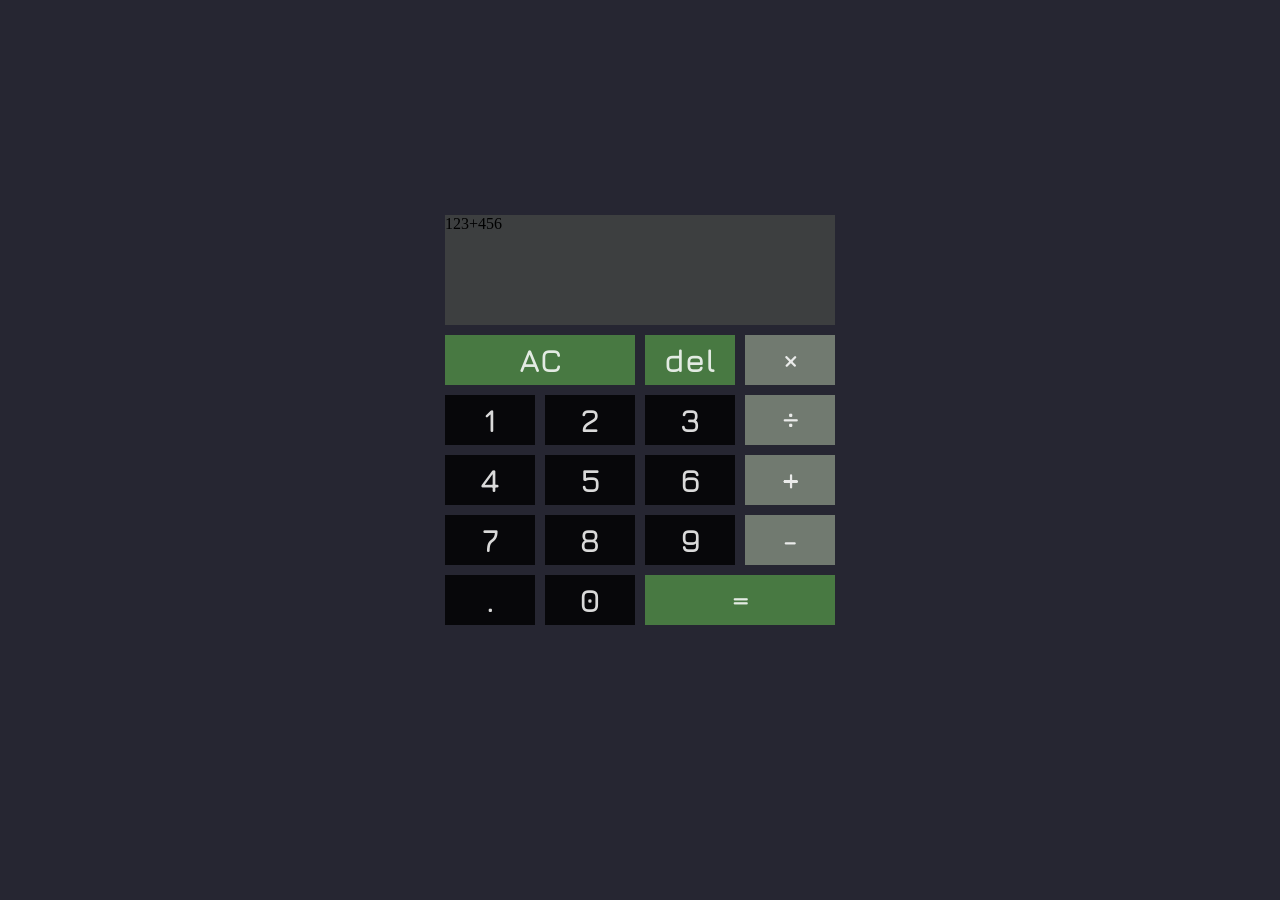
==== src/index.html @ 1b357ab7 "setup calculator view" ====
<!DOCTYPE html>
<html lang="en">
<head>
  <meta charset="UTF-8">
  <meta name="viewport" content="width=device-width, initial-scale=1.0">
  <title>TypeScript Calculator</title>
  <link href="./styles.css" rel="stylesheet">
  <script src="script.js" defer></script>
  <link rel="preconnect" href="https://fonts.googleapis.com">
  <link rel="preconnect" href="https://fonts.gstatic.com" crossorigin>
  <link href="https://fonts.googleapis.com/css2?family=Jura:wght@300..700&display=swap" rel="stylesheet">
</head>
<body>
  <div class="calculator-grid">
    <div class="output">123+456</div>
    <button class="all-clear span-two special">AC</button>
    <button class="delete special">del</button>
    <button class="operator">×</button>
    <button class="number">1</button>
    <button class="number">2</button>
    <button class="number">3</button>
    <button class="operator">÷</button>
    <button class="number">4</button>
    <button class="number">5</button>
    <button class="number">6</button>
    <button class="operator">+</button>
    <button class="number">7</button>
    <button class="number">8</button>
    <button class="number">9</button>
    <button class="operator">-</button>
    <button class="number">.</button>
    <button class="number">0</button>
    <button class="equals span-two special">=</button>
  </div>
</body>
</html>
---- src/styles.css ----
body {
  background-color: rgba(0, 0, 15, .85);
  padding: 0;
  margin: 0;
}

.calculator-grid {
  display: grid;
  justify-content: center;
  align-content: center;
  grid-template-columns: repeat(4, 100px);
  grid-template-rows: minmax(120px, auto) repeat(6, 60px);
  min-height: 100vh;
}

.output {
  grid-column: 1/-1;
  background-color: rgba(88, 92, 79, 0.467);
  margin: 5px;
}

.calculator-grid > button {
  cursor: pointer;
  font-size: 2rem;
  background-color: rgba(0, 0, 0, 0.809);
  color: rgb(255, 255, 255, .85);
  outline: none;
  border: none;
  margin: 5px;
  font-family: 'Jura', sans-serif ;
  font-weight: 700;
}

.calculator-grid > button:hover {
  background-color: rgb(154, 154, 154);
}

.span-two {
  grid-column: span 2;
}

.calculator-grid > .operator {
  background-color: rgb(113, 122, 112);
}

.calculator-grid > .special {
  background-color: rgb(72, 121, 66);
}
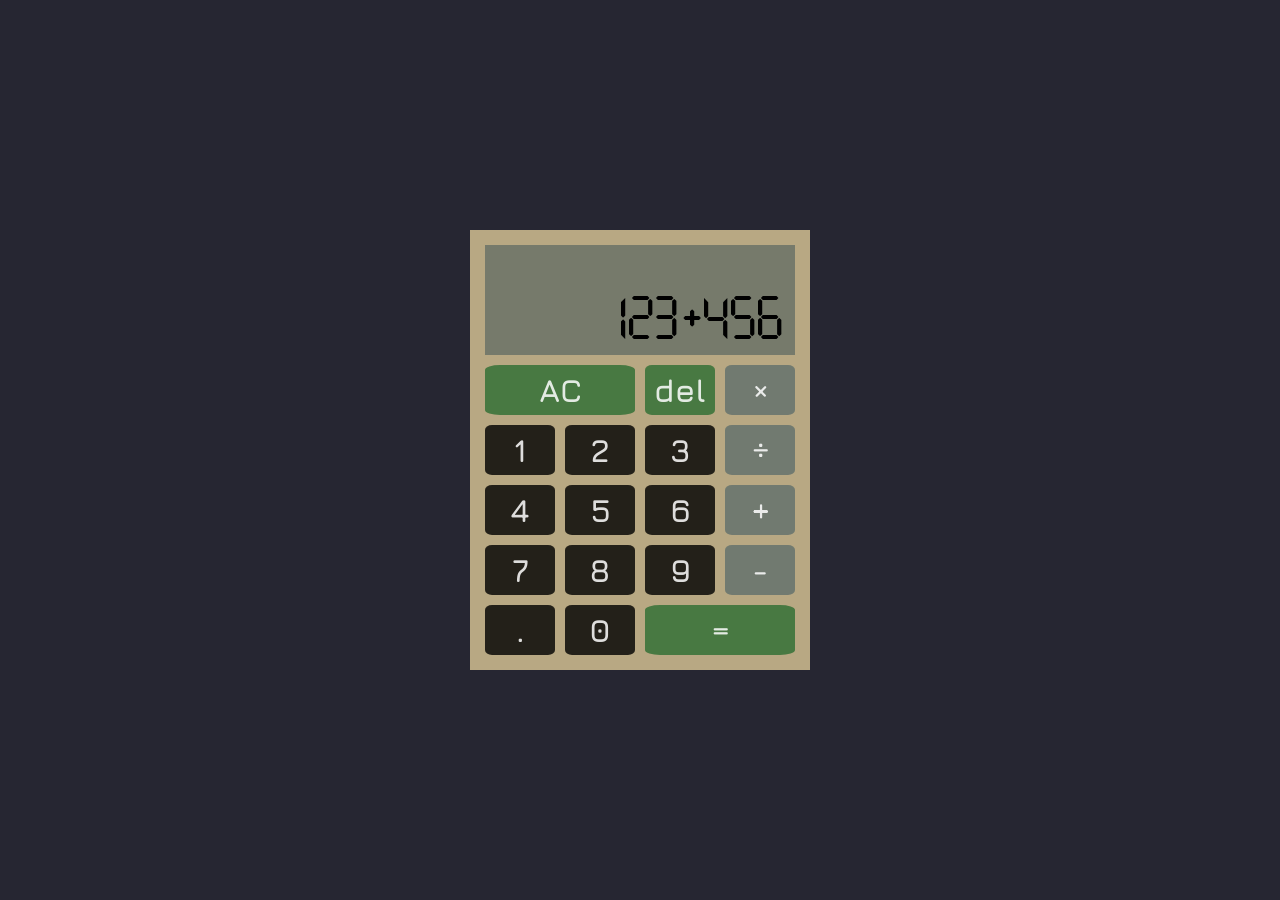
==== commit 8b779971: "Finalize html and css" ====
--- a/src/index.html
+++ b/src/index.html
@@ -11,26 +11,28 @@
   <link href="https://fonts.googleapis.com/css2?family=Jura:wght@300..700&display=swap" rel="stylesheet">
 </head>
 <body>
-  <div class="calculator-grid">
-    <div class="output">123+456</div>
-    <button class="all-clear span-two special">AC</button>
-    <button class="delete special">del</button>
-    <button class="operator">×</button>
-    <button class="number">1</button>
-    <button class="number">2</button>
-    <button class="number">3</button>
-    <button class="operator">÷</button>
-    <button class="number">4</button>
-    <button class="number">5</button>
-    <button class="number">6</button>
-    <button class="operator">+</button>
-    <button class="number">7</button>
-    <button class="number">8</button>
-    <button class="number">9</button>
-    <button class="operator">-</button>
-    <button class="number">.</button>
-    <button class="number">0</button>
-    <button class="equals span-two special">=</button>
+  <div class="calculator-container">
+    <div class="calculator-grid">
+      <div class="output">123+456</div>
+      <button class="all-clear span-two special">AC</button>
+      <button class="delete special">del</button>
+      <button class="operator">×</button>
+      <button class="number">1</button>
+      <button class="number">2</button>
+      <button class="number">3</button>
+      <button class="operator">÷</button>
+      <button class="number">4</button>
+      <button class="number">5</button>
+      <button class="number">6</button>
+      <button class="operator">+</button>
+      <button class="number">7</button>
+      <button class="number">8</button>
+      <button class="number">9</button>
+      <button class="operator">-</button>
+      <button class="number">.</button>
+      <button class="number">0</button>
+      <button class="equals span-two special">=</button>
+    </div>
   </div>
 </body>
 </html>
--- a/src/styles.css
+++ b/src/styles.css
@@ -1,22 +1,46 @@
+@font-face {
+  font-family: 'Digital Display'; /* Replace with your font's name */
+  src: url('./assets/fonts/digital_display.woff2') format('woff2'),
+       url('./assets/fonts/digital_display.woff') format('woff'),
+       url('./assets/fonts/digital_display.ttf') format('truetype');
+  font-weight: normal;
+  font-style: normal;
+}
+
+
 body {
   background-color: rgba(0, 0, 15, .85);
   padding: 0;
   margin: 0;
 }
 
+.calculator-container {
+  display: flex;
+  align-items: center;
+  justify-content: center;
+  min-height: 100vh;
+}
+
 .calculator-grid {
   display: grid;
-  justify-content: center;
-  align-content: center;
-  grid-template-columns: repeat(4, 100px);
-  grid-template-rows: minmax(120px, auto) repeat(6, 60px);
-  min-height: 100vh;
+  grid-template-columns: repeat(4, 80px);
+  grid-template-rows: minmax(120px, auto) repeat(5, 60px);
+  background-color: rgba(222, 203, 153, 0.793);
+  padding: 10px;
 }
 
 .output {
   grid-column: 1/-1;
-  background-color: rgba(88, 92, 79, 0.467);
+  background-color: rgb(118, 122, 107);
   margin: 5px;
+  font-family: 'Digital Display';
+  font-size: 4.5rem;
+  display: flex;
+  flex-direction: column;
+  align-items: flex-end;
+  justify-content: flex-end;
+  padding: 0px 10px;
+  overflow: hidden;
 }
 
 .calculator-grid > button {
@@ -29,6 +53,7 @@
   margin: 5px;
   font-family: 'Jura', sans-serif ;
   font-weight: 700;
+  border-radius: 10%;
 }
 
 .calculator-grid > button:hover {
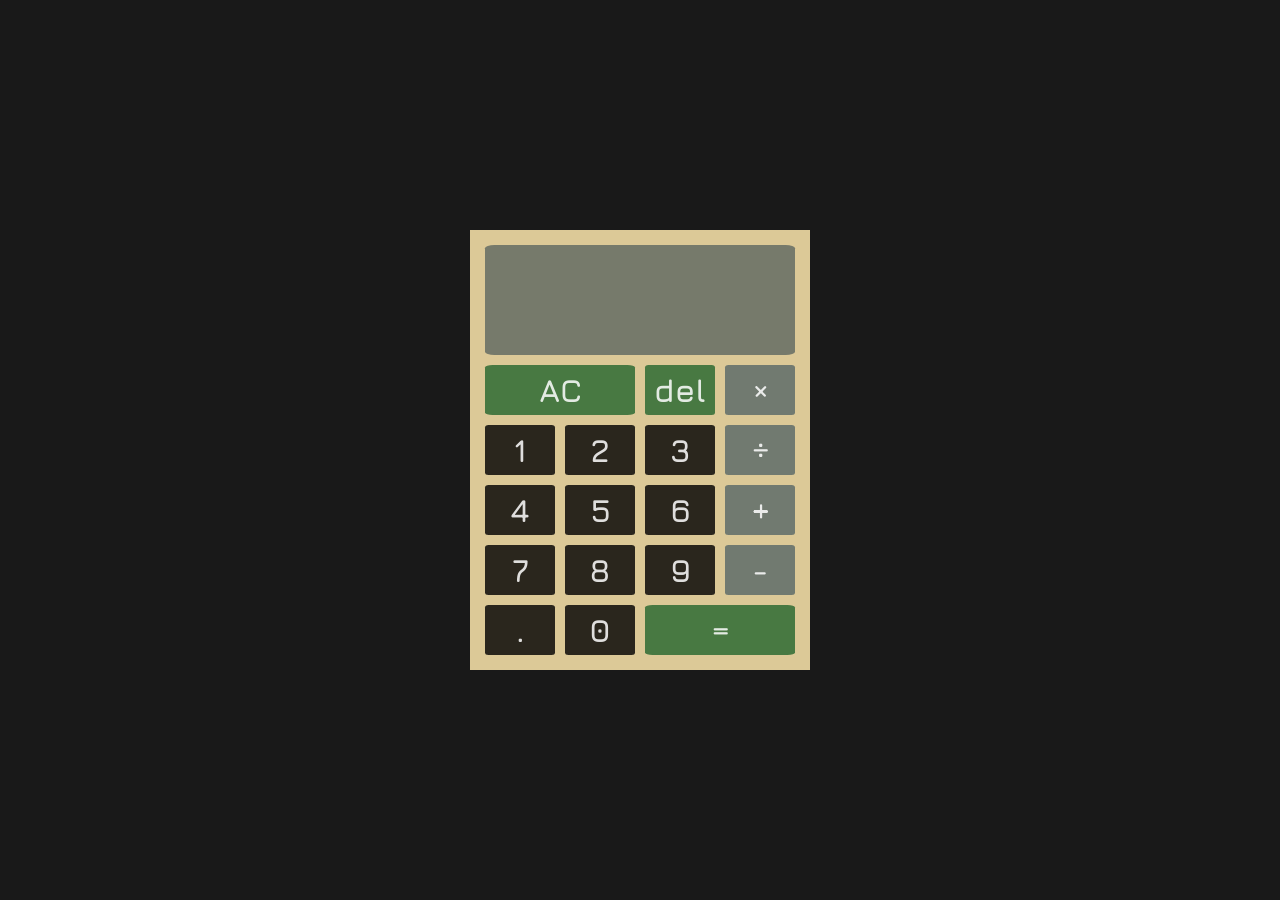
==== commit 4101181a: "Add some functionality to calculator: number buttons, all clear, and delete" ====
--- a/src/index.html
+++ b/src/index.html
@@ -5,7 +5,7 @@
   <meta name="viewport" content="width=device-width, initial-scale=1.0">
   <title>TypeScript Calculator</title>
   <link href="./styles.css" rel="stylesheet">
-  <script src="script.js" defer></script>
+  <script src="./script.js" defer></script>
   <link rel="preconnect" href="https://fonts.googleapis.com">
   <link rel="preconnect" href="https://fonts.gstatic.com" crossorigin>
   <link href="https://fonts.googleapis.com/css2?family=Jura:wght@300..700&display=swap" rel="stylesheet">
@@ -13,25 +13,25 @@
 <body>
   <div class="calculator-container">
     <div class="calculator-grid">
-      <div class="output">123+456</div>
-      <button class="all-clear span-two special">AC</button>
-      <button class="delete special">del</button>
-      <button class="operator">×</button>
-      <button class="number">1</button>
-      <button class="number">2</button>
-      <button class="number">3</button>
-      <button class="operator">÷</button>
-      <button class="number">4</button>
-      <button class="number">5</button>
-      <button class="number">6</button>
-      <button class="operator">+</button>
-      <button class="number">7</button>
-      <button class="number">8</button>
-      <button class="number">9</button>
-      <button class="operator">-</button>
-      <button class="number">.</button>
-      <button class="number">0</button>
-      <button class="equals span-two special">=</button>
+      <div data-output class="output"></div>
+      <button data-all-clear class="all-clear span-two special">AC</button>
+      <button data-delete class="delete special">del</button>
+      <button data-operator class="operator">×</button>
+      <button data-number class="number">1</button>
+      <button data-number class="number">2</button>
+      <button data-number class="number">3</button>
+      <button data-operator class="operator">÷</button>
+      <button data-number class="number">4</button>
+      <button data-number class="number">5</button>
+      <button data-number class="number">6</button>
+      <button data-operator="" class="operator">+</button>
+      <button data-number class="number">7</button>
+      <button data-number class="number">8</button>
+      <button data-number class="number">9</button>
+      <button data-operator class="operator">-</button>
+      <button data-number class="number">.</button>
+      <button data-number class="number">0</button>
+      <button data-equals class="equals span-two special">=</button>
     </div>
   </div>
 </body>
--- a/src/styles.css
+++ b/src/styles.css
@@ -9,7 +9,7 @@
 
 
 body {
-  background-color: rgba(0, 0, 15, .85);
+  background-color: rgba(0, 0, 0,);
   padding: 0;
   margin: 0;
 }
@@ -19,19 +19,21 @@
   align-items: center;
   justify-content: center;
   min-height: 100vh;
+  background-color: rgba(0, 0, 0, 0.9);
 }
 
 .calculator-grid {
   display: grid;
   grid-template-columns: repeat(4, 80px);
   grid-template-rows: minmax(120px, auto) repeat(5, 60px);
-  background-color: rgba(222, 203, 153, 0.793);
+  background-color: rgba(222, 203, 153, 0.992);
   padding: 10px;
 }
 
 .output {
   grid-column: 1/-1;
   background-color: rgb(118, 122, 107);
+  /* background: linear-gradient(to right, rgb(135, 140, 123), rgb(118, 122, 107)); */
   margin: 5px;
   font-family: 'Digital Display';
   font-size: 4.5rem;
@@ -41,6 +43,7 @@
   justify-content: flex-end;
   padding: 0px 10px;
   overflow: hidden;
+  border-radius: 3%;
 }
 
 .calculator-grid > button {
@@ -53,11 +56,11 @@
   margin: 5px;
   font-family: 'Jura', sans-serif ;
   font-weight: 700;
-  border-radius: 10%;
+  border-radius: 5%;
 }
 
 .calculator-grid > button:hover {
-  background-color: rgb(154, 154, 154);
+  background-color: rgba(154, 154, 154);
 }
 
 .span-two {
